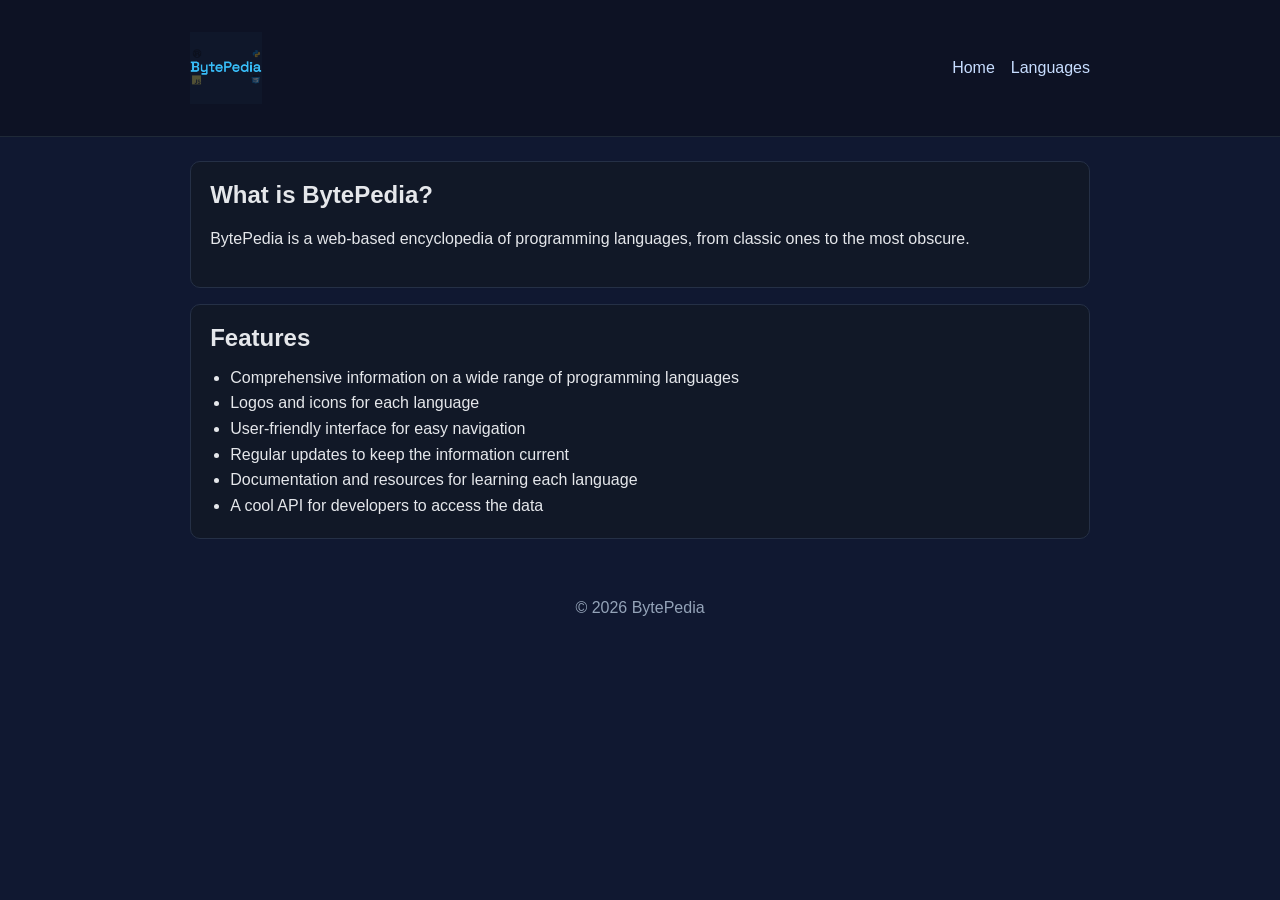
==== index.html @ 0a6909c9 "Use logo in header" ====
<!DOCTYPE html>
<html lang="en">
<head>
  <script src="/libs/head/main.js"></script>
</head>
<body>
  <header class="hero">
    <div class="container">
      <img src="/assets/logo.svg" alt="BytePedia Logo" width="72" height="72" style="vertical-align: middle; margin-right: 10px;">
      <nav class="header-nav" aria-label="Primary navigation">
        <ul>
          <li><a href="/">Home</a></li>
          <li><a href="/langs/">Languages</a></li>
        </ul>
      </nav>
    </div>
  </header>

  <main class="container">
    <section id="what-is-bytepedia">
      <h2>What is BytePedia?</h2>
      <p>
        BytePedia is a web-based encyclopedia of programming languages,
        from classic ones to the most obscure.
      </p>
    </section>

    <section id="features">
      <h2>Features</h2>
      <ul>
        <li>Comprehensive information on a wide range of programming languages</li>
        <li>Logos and icons for each language</li>
        <li>User-friendly interface for easy navigation</li>
        <li>Regular updates to keep the information current</li>
        <li>Documentation and resources for learning each language</li>
        <li>A cool API for developers to access the data</li>
      </ul>
    </section>
  </main>

  <footer>
    <p>&copy; 2026 BytePedia</p>
  </footer>
</body>
</html>
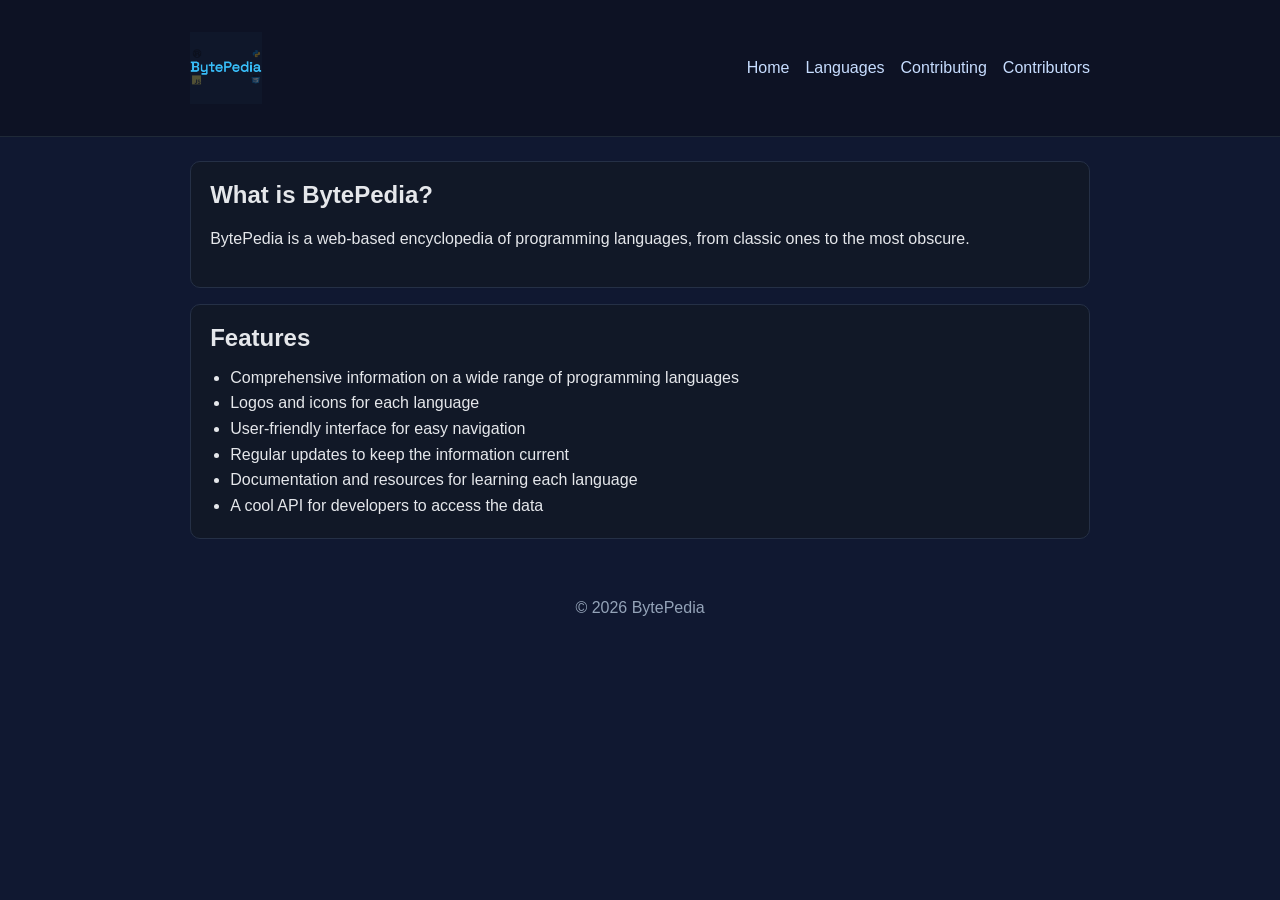
==== commit d9796526: "Update header" ====
--- a/index.html
+++ b/index.html
@@ -1,21 +1,38 @@
 <!DOCTYPE html>
 <html lang="en">
 <head>
-  <script src="/libs/head/main.js"></script>
+  <meta charset="UTF-8">
+  <meta name="viewport" content="width=device-width, initial-scale=1.0">
+  <title>Home | BytePedia</title>
+  <meta name="description" content="Programming languages encyclopedia">
+  <meta property="og:title" content="BytePedia">
+  <meta property="og:description" content="Programming languages encyclopedia">
+  <meta property="og:image" content="/assets/logo-v1.svg">
+  <meta property="og:url" content="${window.langUrl || window.location.href}">
+  <meta property="og:type" content="website">
+  <meta name="twitter:card" content="summary_large_image">
+  <meta name="twitter:title" content="BytePedia">
+  <meta name="twitter:description" content="Programming languages encyclopedia">
+  <meta name="twitter:image" content="/assets/logo-v1.svg">
+  <meta name="twitter:site" content="@BytePedia">
+  <meta name="twitter:creator" content="@SeradedStripes">
+  <link rel="stylesheet" href="/style.css">
+  <link rel="icon" href="/favicon.ico">
 </head>
 <body>
   <header class="hero">
     <div class="container">
-      <img src="/assets/logo.svg" alt="BytePedia Logo" width="72" height="72" style="vertical-align: middle; margin-right: 10px;">
+      <img rel="preload" src="/assets/logo-v1.svg" alt="BytePedia Logo" width="72" height="72" style="vertical-align: middle; margin-right: 10px;">
       <nav class="header-nav" aria-label="Primary navigation">
         <ul>
           <li><a href="/">Home</a></li>
           <li><a href="/langs/">Languages</a></li>
+          <li><a href="/contributing/">Contributing</a></li>
+          <li><a href="/contributors/">Contributors</a></li>
         </ul>
       </nav>
     </div>
   </header>
-
   <main class="container">
     <section id="what-is-bytepedia">
       <h2>What is BytePedia?</h2>
--- a/style.css
+++ b/style.css
@@ -0,0 +1,308 @@
+* {
+	box-sizing: border-box;
+}
+
+body {
+	margin: 0;
+	font-family: "Segoe UI", Tahoma, Geneva, Verdana, sans-serif;
+	line-height: 1.6;
+	color: #e5e7eb;
+	background-color: #101831;
+}
+
+.container {
+	width: min(900px, 92%);
+	margin: 0 auto;
+}
+
+.hero {
+	background: #0d1224;
+	color: #f9fafb;
+	padding: 2rem 0;
+	margin-bottom: 1.5rem;
+	border-bottom: 1px solid #1f2937;
+}
+
+.hero .container {
+	display: flex;
+	align-items: center;
+	justify-content: space-between;
+	gap: 1.25rem;
+}
+
+h1,
+h2 {
+	line-height: 1.2;
+	margin: 0 0 0.75rem;
+}
+
+.hero h1 {
+	font-size: clamp(2rem, 5vw, 3rem);
+	margin: 0;
+}
+
+.header-nav ul {
+	list-style: none;
+	padding-left: 0;
+	margin: 0;
+	display: flex;
+	gap: 1rem;
+	flex-wrap: wrap;
+}
+
+.header-nav li {
+	margin: 0;
+}
+
+.header-nav a {
+	text-decoration: none;
+	color: #c7ddff;
+	font-weight: 500;
+}
+
+.header-nav a:hover {
+	color: #ffffff;
+	text-decoration: underline;
+}
+
+main section {
+	background: #111827;
+	border: 1px solid #253046;
+	border-radius: 10px;
+	padding: 1.2rem;
+	margin-bottom: 1rem;
+}
+
+a {
+	color: #93c5fd;
+}
+
+a:hover {
+	color: #bfdbfe;
+}
+
+ul,
+ol {
+	margin: 0.5rem 0 0;
+	padding-left: 1.25rem;
+}
+
+footer {
+	text-align: center;
+	color: #94a3b8;
+	padding: 1.5rem 1rem 2rem;
+}
+
+.lang-content {
+	background: #111827;
+	border: 1px solid #253046;
+	border-radius: 10px;
+	padding: 1.5rem 1.75rem;
+	margin-top: 1.5rem;
+}
+
+.lang-content h1 { font-size: 2rem; margin: 0 0 0.5rem; }
+.lang-content h2 { font-size: 1.25rem; margin: 1.25rem 0 0.4rem; }
+.lang-content h3 { font-size: 1.12rem; margin: 1.1rem 0 0.35rem; }
+.lang-content h4 { font-size: 1rem; margin: 1rem 0 0.3rem; }
+.lang-content h5 { font-size: 0.9rem; margin: 0.9rem 0 0.25rem; }
+.lang-content h6 { font-size: 0.82rem; margin: 0.8rem 0 0.2rem; }
+
+.lang-content img {
+	max-width: 100%;
+	height: auto;
+	display: block;
+	margin: 0.5rem 0;
+}
+
+.lang-content pre {
+	background: #0d1224;
+	border: 1px solid #253046;
+	border-radius: 6px;
+	padding: 1rem;
+	overflow-x: auto;
+}
+
+.lang-content code {
+	font-family: "Fira Code", "Consolas", monospace;
+	font-size: 0.9rem;
+}
+
+.lang-content :not(pre) > code {
+	background: #1a2540;
+	padding: 0.1em 0.35em;
+	border-radius: 4px;
+}
+
+.lang-content blockquote {
+	margin: 0.75rem 0;
+	padding: 0.6rem 1rem;
+	border-left: 3px solid #3b5080;
+	background: #0d1627;
+	border-radius: 0 6px 6px 0;
+	color: #c9d8f0;
+}
+
+.lang-content blockquote ul {
+	margin: 0;
+	padding-left: 1.25rem;
+}
+
+.lang-content hr {
+	border: none;
+	border-top: 1px solid #253046;
+	margin: 1rem 0;
+}
+
+.back-link {
+	display: inline-block;
+	margin: 1.5rem 0 0;
+	color: #93c5fd;
+	text-decoration: none;
+}
+
+.back-link:hover { text-decoration: underline; }
+
+.lang-search {
+	background: #111827;
+	border: 1px solid #253046;
+	border-radius: 10px;
+	padding: 1.2rem;
+	margin: 1rem 0 1.5rem;
+}
+
+.lang-search h2 {
+	margin: 0 0 0.75rem;
+}
+
+.lang-search input {
+	width: 100%;
+	padding: 0.78rem 0.85rem;
+	border-radius: 8px;
+	border: 1px solid #3b5080;
+	background: #0a1328;
+	color: #e5e7eb;
+	font: inherit;
+	margin-bottom: 0.85rem;
+}
+
+.lang-search input:focus {
+	outline: 2px solid #93c5fd;
+	outline-offset: 1px;
+}
+
+.language-table-wrap {
+	overflow-x: auto;
+	border: 1px solid #253046;
+	border-radius: 8px;
+}
+
+.language-table {
+	width: 100%;
+	border-collapse: collapse;
+	min-width: 420px;
+}
+
+.language-table thead th {
+	text-align: left;
+	padding: 0.62rem 0.72rem;
+	background: #0d1224;
+	border-bottom: 1px solid #253046;
+	font-weight: 600;
+	color: #c9d8f0;
+}
+
+.language-table td {
+	padding: 0.58rem 0.72rem;
+	border-bottom: 1px solid #1f2a42;
+	background: #0f192e;
+}
+
+.language-table tbody tr:last-child td {
+	border-bottom: none;
+}
+
+.language-table tbody tr.lang-row {
+	cursor: pointer;
+}
+
+.language-table tbody tr.lang-row:hover td {
+	background: #16233e;
+}
+
+.language-table tbody tr.lang-row:focus {
+	outline: 2px solid #93c5fd;
+	outline-offset: -2px;
+}
+
+.lang-preview-panel {
+	margin: 1.25rem 0 1.5rem;
+	border: 1px solid #253046;
+	border-radius: 10px;
+	overflow: hidden;
+}
+
+.lang-preview-bar {
+	display: flex;
+	align-items: center;
+	justify-content: space-between;
+	padding: 0.5rem 0.9rem;
+	background: #0d1224;
+	border-bottom: 1px solid #253046;
+}
+
+.lang-preview-title {
+	font-weight: 600;
+	color: #c9d8f0;
+	font-size: 0.95rem;
+}
+
+.lang-preview-close {
+	background: none;
+	border: none;
+	color: #94a3b8;
+	font-size: 1.3rem;
+	line-height: 1;
+	cursor: pointer;
+	padding: 0 0.2rem;
+}
+
+.lang-preview-close:hover {
+	color: #ffffff;
+}
+
+.lang-preview-body {
+	display: grid;
+	gap: 1rem;
+}
+
+.lang-preview-body .lang-content {
+	margin: 0;
+}
+
+.lang-preview-body .lang-content + .lang-content {
+	margin-top: 0.8rem;
+}
+
+@media (max-width: 560px) {
+	.language-table {
+		min-width: 100%;
+	}
+
+	.language-table thead th,
+	.language-table td {
+		padding: 0.55rem 0.6rem;
+	}
+}
+
+.sr-only {
+	position: absolute;
+	width: 1px;
+	height: 1px;
+	padding: 0;
+	margin: -1px;
+	overflow: hidden;
+	clip: rect(0, 0, 0, 0);
+	white-space: nowrap;
+	border: 0;
+}
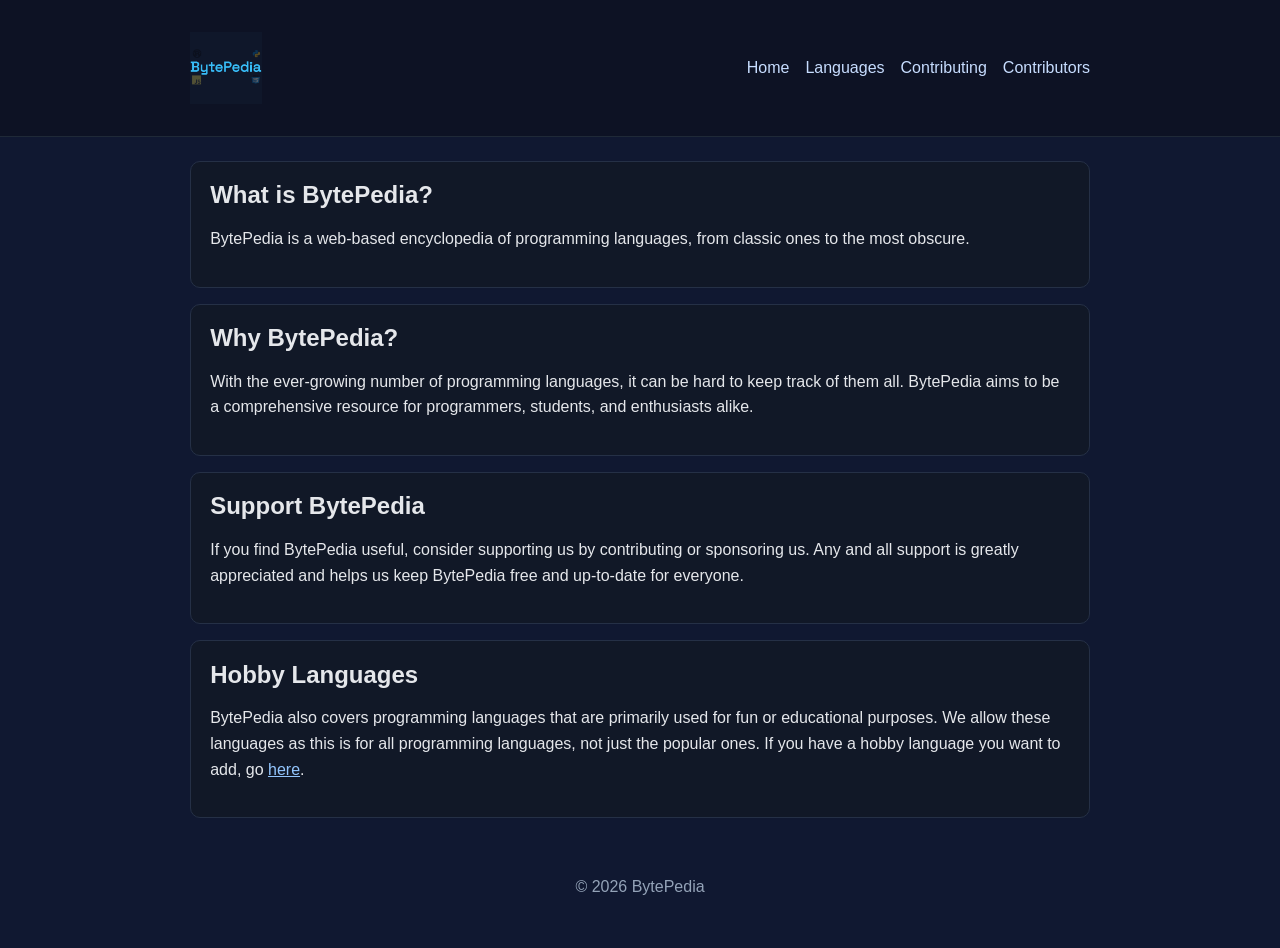
==== commit 86854f28: "Update main page" ====
--- a/index.html
+++ b/index.html
@@ -7,13 +7,13 @@
   <meta name="description" content="Programming languages encyclopedia">
   <meta property="og:title" content="BytePedia">
   <meta property="og:description" content="Programming languages encyclopedia">
-  <meta property="og:image" content="/assets/logo-v1.svg">
+  <meta property="og:image" content="/assets/banner-v1.svg">
   <meta property="og:url" content="${window.langUrl || window.location.href}">
   <meta property="og:type" content="website">
   <meta name="twitter:card" content="summary_large_image">
   <meta name="twitter:title" content="BytePedia">
   <meta name="twitter:description" content="Programming languages encyclopedia">
-  <meta name="twitter:image" content="/assets/logo-v1.svg">
+  <meta name="twitter:image" content="/assets/banner-v1.svg">
   <meta name="twitter:site" content="@BytePedia">
   <meta name="twitter:creator" content="@SeradedStripes">
   <link rel="stylesheet" href="/style.css">
@@ -42,16 +42,27 @@
       </p>
     </section>
 
-    <section id="features">
-      <h2>Features</h2>
-      <ul>
-        <li>Comprehensive information on a wide range of programming languages</li>
-        <li>Logos and icons for each language</li>
-        <li>User-friendly interface for easy navigation</li>
-        <li>Regular updates to keep the information current</li>
-        <li>Documentation and resources for learning each language</li>
-        <li>A cool API for developers to access the data</li>
-      </ul>
+    <section id="why-bytepedia">
+      <h2>Why BytePedia?</h2>
+      <p>
+        With the ever-growing number of programming languages, it can be hard to keep track of them all.
+        BytePedia aims to be a comprehensive resource for programmers, students, and enthusiasts alike.
+      </p>
+    </section>
+
+    <section id="sponsor">
+      <h2>Support BytePedia</h2>
+      <p>
+        If you find BytePedia useful, consider supporting us by contributing or sponsoring us. Any and all support is greatly appreciated and helps us keep BytePedia free and up-to-date for everyone.
+      </p>
+    </section>
+
+    <section id="hobby-languages">
+      <h2>Hobby Languages</h2>
+      <p>
+        BytePedia also covers programming languages that are primarily used for fun or educational purposes.
+        We allow these languages as this is for all programming languages, not just the popular ones. If you have a hobby language you want to add, go <a href="/contributing/">here</a>.
+      </p>
     </section>
   </main>
 
